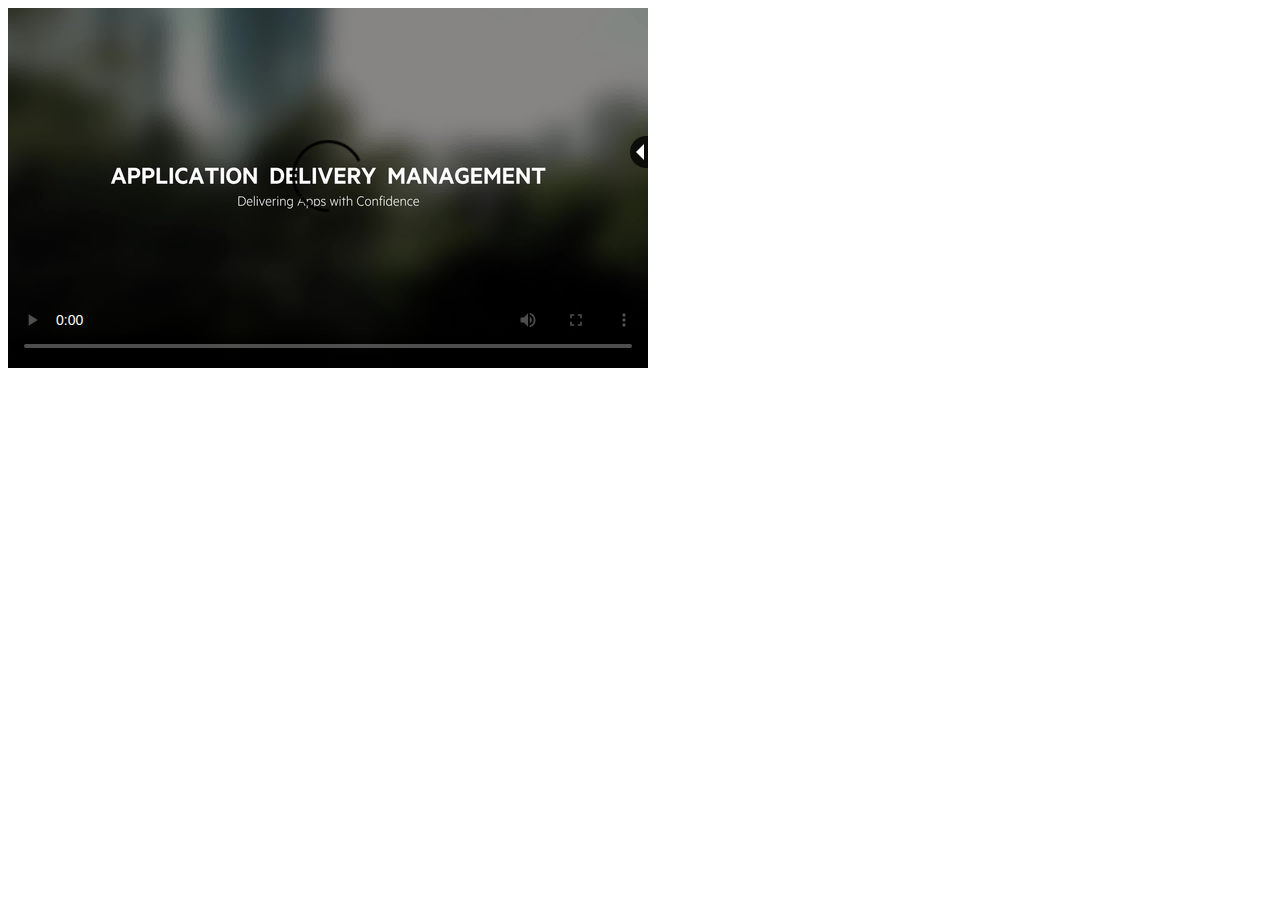
==== index.html @ 996d6791 "add filters logic" ====
<!DOCTYPE html>
<html>
<head>
    <title></title>
    <link rel="stylesheet" type="text/css" href="css/styles.css" media="screen">
    <link rel="stylesheet" type="text/css" href="css/simple-slider.css" media="screen">
    <script type="text/javascript" src="js/libs/jquery-1.11.3.min.js"></script>
    <script type="text/javascript" src="js/libs/simple-slider.min.js"></script>
    <script type="text/javascript" src="js/app.js"></script>
</head>
<body>
    <div class="videoHolder">
        <video id="vid" width="100%" height="100%" src="./media/HP.mp4" poster="./media/HP.jpeg" controls></video>
        <div class="settingsBox">
            <span class="title">Image Settings</span>
            <table class='filtersTable'>
                <tr><td>Brightness</td><td><input class='brightnessFilter' type='text' /></td></tr>
                <tr><td>Contrast</td><td><input class='contrastFilter' type='text' /></td></tr>
                <tr><td>Grayscale</td><td><input class='grayscaleFilter' type='text' /></td></tr>
                <tr><td>Saturation</td><td><input class='saturationFilter' type='text' /></td></tr>
                <tr><td>Hue-Rotate</td><td><input class='hueFilter' type='text' /></td></tr>
                <tr><td>Sepia</td><td><input class='sepiaFilter' type='text' /></td></tr>
            </table>
            <a href='#' class='filtersResetBtn'>Reset</a>
        </div>
        <div class="settingsBoxIcon" title="Image Settings">
            <div class="arrow-left"></div>
        </div>
    </div>
</body>
</html>
---- css/styles.css ----
.videoHolder{
    position: absolute;
    width: 640px;
    height: 360px;
    overflow: hidden;
    font-family: Helvetica Neue, Helvetica, Arial;
    font-size: 11px;
}
.settingsBox{
    position: absolute;
    background-color: rgba(0,0,0,0.75);
    width: 200px;
    height: 200px;
    right: -210px;
    top: 40px;
    border-top-left-radius: 12px;
    border-bottom-left-radius: 12px;
    padding-left: 10px;
    padding-top: 10px;
    -webkit-transition: right 0.3s ease;
    -moz-transition: right 0.3s ease;
    -o-transition: right 0.3s ease;
    -ms-transition: right 0.3s ease;
}
.settingsBox.open{
    right: 0;
}
.settingsBoxIcon{
    position: absolute;
    background-color: rgba(0,0,0,0.75);
    width: 18px;
    height: 32px;
    right: 0px;
    top: 128px;
    border-top-left-radius: 24px;
    border-bottom-left-radius: 24px;
    cursor: pointer;
    -webkit-transition: right 0.3s ease;
    -moz-transition: right 0.3s ease;
    -o-transition: right 0.3s ease;
    -ms-transition: right 0.3s ease;
}
.settingsBoxIcon:hover{
    box-shadow: -1px 0px 1px #fff;
}
.settingsBoxIcon.open{
    right: 210px;
}
.filtersTable {
    width: 200px;
    height: 140px;
    color: #D0D0D0;
    margin-top: 10px;
    margin-bottom: 10px;
}

.filtersTable td {
    vertical-align: middle;
}
.filtersResetBtn{
    color: #2EC7E1;
    margin-left: 156px;
    margin-top: 3px;
    text-decoration: underline;
}
.title{
    color: white;
    font-weight: bold;
    font-size: 12px;
    margin-left: 5px;
}
.arrow-left {
    width: 0;
    height: 0;
    border-top: 8px solid transparent;
    border-bottom: 8px solid transparent;
    border-right:8px solid white;
    margin-left: 6px;
    margin-top: 8px;
}
.open .arrow-left {
    border-right: 0px solid transparent;
    border-left: 8px solid white;
    margin-left: 8px;
}
---- css/simple-slider.css ----
.slider {
    width: 100px;
    margin-top: 3px;
    margin-bottom: 3px;
}

.slider > .dragger {
    background: #848484;
    background: -webkit-linear-gradient(top, #848484, #808080);
    background: -moz-linear-gradient(top, #848484, #808080);
    background: linear-gradient(top, #848484, #808080);

    -webkit-box-shadow: inset 0 2px 2px rgba(255,255,255,0.5), 0 2px 8px rgba(0,0,0,0.2);
    -moz-box-shadow: inset 0 2px 2px rgba(255,255,255,0.5), 0 2px 8px rgba(0,0,0,0.2);
    box-shadow: inset 0 2px 2px rgba(255,255,255,0.5), 0 2px 8px rgba(0,0,0,0.2);

    -webkit-border-radius: 10px;
    -moz-border-radius: 10px;
    border-radius: 10px;

    border: 1px solid #525252;
    width: 5px;
    height: 8px;
}

.slider > .dragger:hover {
    background: -webkit-linear-gradient(top, #848484, #848484);
}


.slider > .track, .slider > .highlight-track {
    background: #ccc;
    background: -webkit-linear-gradient(top, #bbb, #ddd);
    background: -moz-linear-gradient(top, #bbb, #ddd);
    background: linear-gradient(top, #bbb, #ddd);

    -webkit-box-shadow: inset 0 2px 4px rgba(0,0,0,0.1);
    -moz-box-shadow: inset 0 2px 4px rgba(0,0,0,0.1);
    box-shadow: inset 0 2px 4px rgba(0,0,0,0.1);

    -webkit-border-radius: 8px;
    -moz-border-radius: 8px;
    border-radius: 8px;

    border: 1px solid #aaa;
    height: 0px;
}

.slider > .highlight-track {
    background-color: #848484;
    background: -webkit-linear-gradient(top, #848484, #808080);
    background: -moz-linear-gradient(top, #848484, #808080);
    background: linear-gradient(top, #848484, #808080);

    border-color: #525252;
}
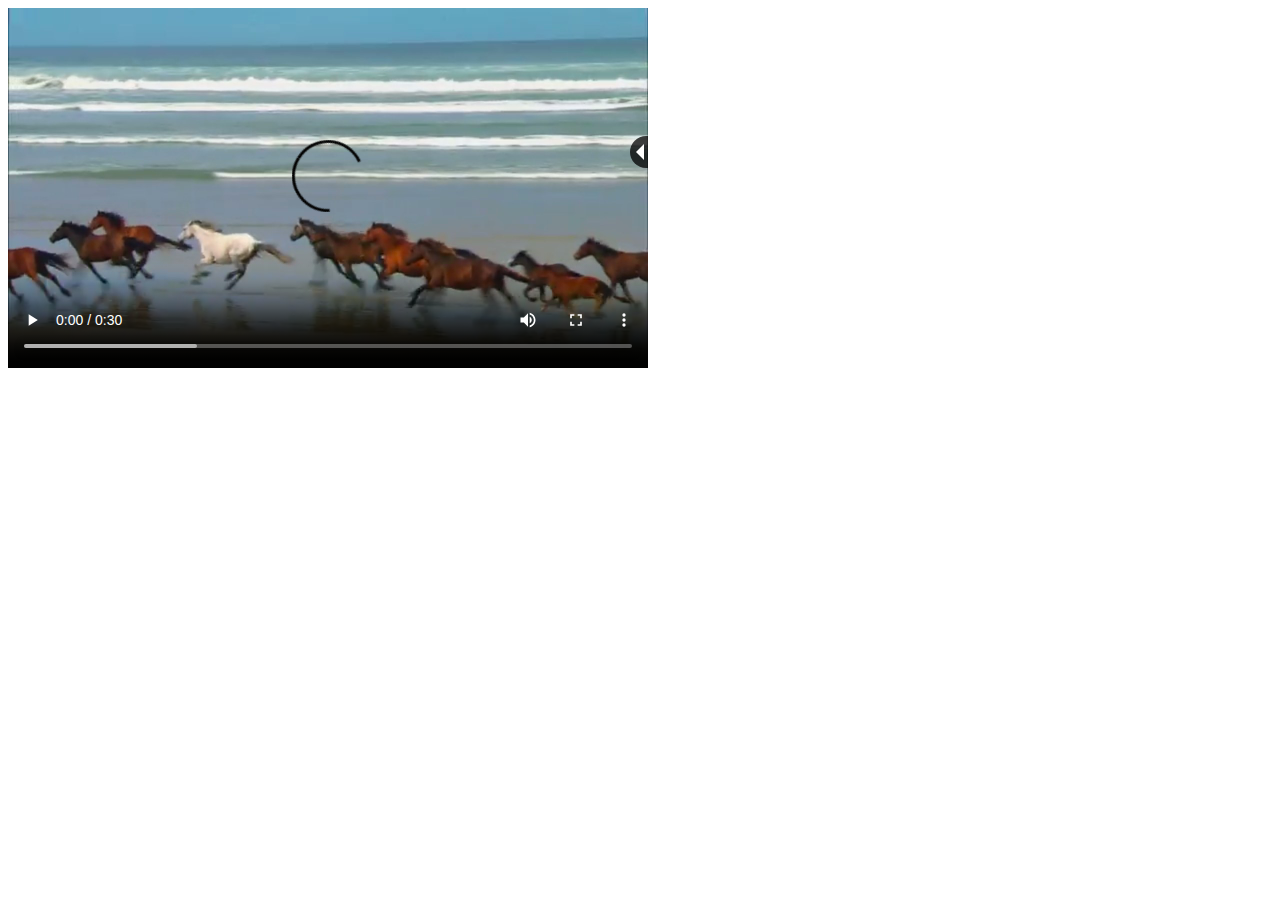
==== commit 133ced4e: "updated video files" ====
--- a/index.html
+++ b/index.html
@@ -10,7 +10,7 @@
 </head>
 <body>
     <div class="videoHolder">
-        <video id="vid" width="100%" height="100%" src="./media/HP.mp4" poster="./media/HP.jpeg" controls></video>
+        <video id="vid" width="100%" height="100%" src="./media/wildlife-small.mp4" poster="./media/poster.jpg" controls></video>
         <div class="settingsBox">
             <span class="title">Image Settings</span>
             <table class='filtersTable'>
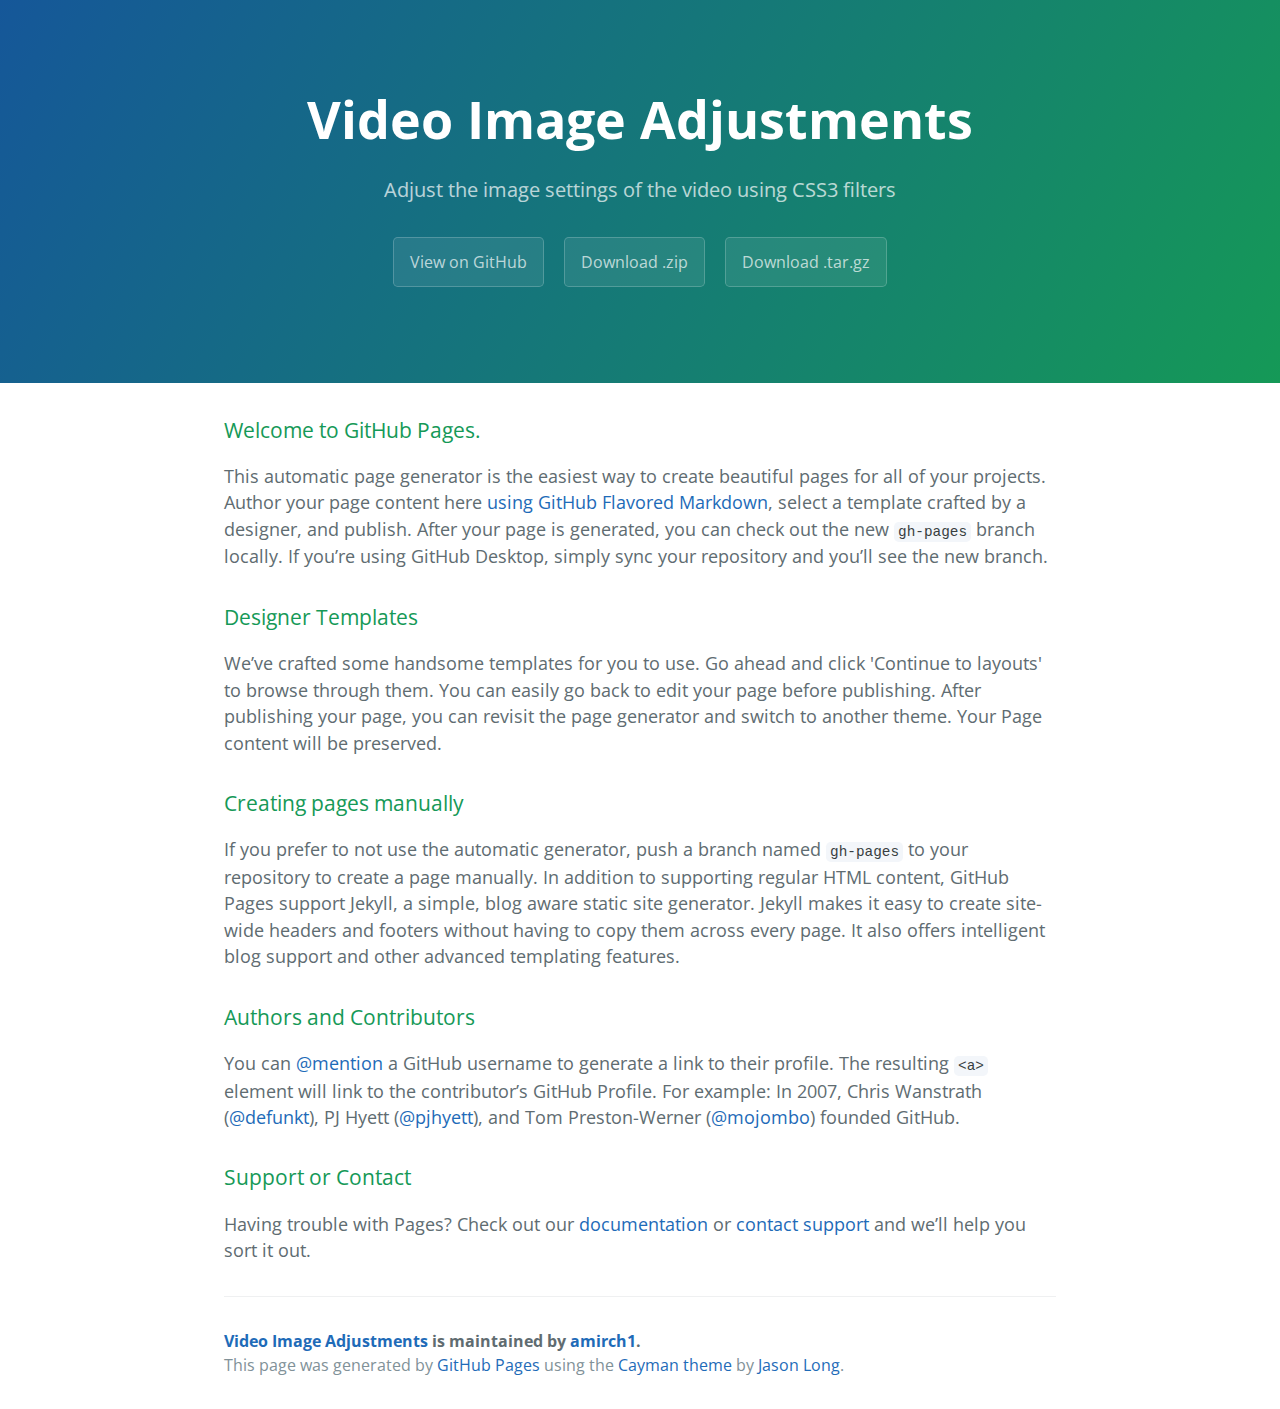
==== commit 36de5504: "Create gh-pages branch via GitHub" ====
--- a/index.html
+++ b/index.html
@@ -1,31 +1,67 @@
 <!DOCTYPE html>
-<html>
-<head>
-    <title></title>
-    <link rel="stylesheet" type="text/css" href="css/styles.css" media="screen">
-    <link rel="stylesheet" type="text/css" href="css/simple-slider.css" media="screen">
-    <script type="text/javascript" src="js/libs/jquery-1.11.3.min.js"></script>
-    <script type="text/javascript" src="js/libs/simple-slider.min.js"></script>
-    <script type="text/javascript" src="js/app.js"></script>
-</head>
-<body>
-    <div class="videoHolder">
-        <video id="vid" width="100%" height="100%" src="./media/wildlife-small.mp4" poster="./media/poster.jpg" controls></video>
-        <div class="settingsBox">
-            <span class="title">Image Settings</span>
-            <table class='filtersTable'>
-                <tr><td>Brightness</td><td><input class='brightnessFilter' type='text' /></td></tr>
-                <tr><td>Contrast</td><td><input class='contrastFilter' type='text' /></td></tr>
-                <tr><td>Grayscale</td><td><input class='grayscaleFilter' type='text' /></td></tr>
-                <tr><td>Saturation</td><td><input class='saturationFilter' type='text' /></td></tr>
-                <tr><td>Hue-Rotate</td><td><input class='hueFilter' type='text' /></td></tr>
-                <tr><td>Sepia</td><td><input class='sepiaFilter' type='text' /></td></tr>
-            </table>
-            <a href='#' class='filtersResetBtn'>Reset</a>
-        </div>
-        <div class="settingsBoxIcon" title="Image Settings">
-            <div class="arrow-left"></div>
-        </div>
-    </div>
-</body>
-</html>+<html lang="en-us">
+  <head>
+    <meta charset="UTF-8">
+    <title>Video Image Adjustments by amirch1</title>
+    <meta name="viewport" content="width=device-width, initial-scale=1">
+    <link rel="stylesheet" type="text/css" href="stylesheets/normalize.css" media="screen">
+    <link href='https://fonts.googleapis.com/css?family=Open+Sans:400,700' rel='stylesheet' type='text/css'>
+    <link rel="stylesheet" type="text/css" href="stylesheets/stylesheet.css" media="screen">
+    <link rel="stylesheet" type="text/css" href="stylesheets/github-light.css" media="screen">
+  </head>
+  <body>
+    <section class="page-header">
+      <h1 class="project-name">Video Image Adjustments</h1>
+      <h2 class="project-tagline">Adjust the image settings of the video using CSS3 filters</h2>
+      <a href="https://github.com/amirch1/VideoImageAdjustments" class="btn">View on GitHub</a>
+      <a href="https://github.com/amirch1/VideoImageAdjustments/zipball/master" class="btn">Download .zip</a>
+      <a href="https://github.com/amirch1/VideoImageAdjustments/tarball/master" class="btn">Download .tar.gz</a>
+    </section>
+
+    <section class="main-content">
+      <h3>
+<a id="welcome-to-github-pages" class="anchor" href="#welcome-to-github-pages" aria-hidden="true"><span aria-hidden="true" class="octicon octicon-link"></span></a>Welcome to GitHub Pages.</h3>
+
+<p>This automatic page generator is the easiest way to create beautiful pages for all of your projects. Author your page content here <a href="https://guides.github.com/features/mastering-markdown/">using GitHub Flavored Markdown</a>, select a template crafted by a designer, and publish. After your page is generated, you can check out the new <code>gh-pages</code> branch locally. If you’re using GitHub Desktop, simply sync your repository and you’ll see the new branch.</p>
+
+<h3>
+<a id="designer-templates" class="anchor" href="#designer-templates" aria-hidden="true"><span aria-hidden="true" class="octicon octicon-link"></span></a>Designer Templates</h3>
+
+<p>We’ve crafted some handsome templates for you to use. Go ahead and click 'Continue to layouts' to browse through them. You can easily go back to edit your page before publishing. After publishing your page, you can revisit the page generator and switch to another theme. Your Page content will be preserved.</p>
+
+<h3>
+<a id="creating-pages-manually" class="anchor" href="#creating-pages-manually" aria-hidden="true"><span aria-hidden="true" class="octicon octicon-link"></span></a>Creating pages manually</h3>
+
+<p>If you prefer to not use the automatic generator, push a branch named <code>gh-pages</code> to your repository to create a page manually. In addition to supporting regular HTML content, GitHub Pages support Jekyll, a simple, blog aware static site generator. Jekyll makes it easy to create site-wide headers and footers without having to copy them across every page. It also offers intelligent blog support and other advanced templating features.</p>
+
+<h3>
+<a id="authors-and-contributors" class="anchor" href="#authors-and-contributors" aria-hidden="true"><span aria-hidden="true" class="octicon octicon-link"></span></a>Authors and Contributors</h3>
+
+<p>You can <a href="https://github.com/blog/821" class="user-mention">@mention</a> a GitHub username to generate a link to their profile. The resulting <code>&lt;a&gt;</code> element will link to the contributor’s GitHub Profile. For example: In 2007, Chris Wanstrath (<a href="https://github.com/defunkt" class="user-mention">@defunkt</a>), PJ Hyett (<a href="https://github.com/pjhyett" class="user-mention">@pjhyett</a>), and Tom Preston-Werner (<a href="https://github.com/mojombo" class="user-mention">@mojombo</a>) founded GitHub.</p>
+
+<h3>
+<a id="support-or-contact" class="anchor" href="#support-or-contact" aria-hidden="true"><span aria-hidden="true" class="octicon octicon-link"></span></a>Support or Contact</h3>
+
+<p>Having trouble with Pages? Check out our <a href="https://help.github.com/pages">documentation</a> or <a href="https://github.com/contact">contact support</a> and we’ll help you sort it out.</p>
+
+      <footer class="site-footer">
+        <span class="site-footer-owner"><a href="https://github.com/amirch1/VideoImageAdjustments">Video Image Adjustments</a> is maintained by <a href="https://github.com/amirch1">amirch1</a>.</span>
+
+        <span class="site-footer-credits">This page was generated by <a href="https://pages.github.com">GitHub Pages</a> using the <a href="https://github.com/jasonlong/cayman-theme">Cayman theme</a> by <a href="https://twitter.com/jasonlong">Jason Long</a>.</span>
+      </footer>
+
+    </section>
+
+            <script type="text/javascript">
+            var gaJsHost = (("https:" == document.location.protocol) ? "https://ssl." : "http://www.");
+            document.write(unescape("%3Cscript src='" + gaJsHost + "google-analytics.com/ga.js' type='text/javascript'%3E%3C/script%3E"));
+          </script>
+          <script type="text/javascript">
+            try {
+              var pageTracker = _gat._getTracker("UA-72230828-1");
+            pageTracker._trackPageview();
+            } catch(err) {}
+          </script>
+
+  </body>
+</html>
--- a/stylesheets/stylesheet.css
+++ b/stylesheets/stylesheet.css
@@ -0,0 +1,245 @@
+* {
+  box-sizing: border-box; }
+
+body {
+  padding: 0;
+  margin: 0;
+  font-family: "Open Sans", "Helvetica Neue", Helvetica, Arial, sans-serif;
+  font-size: 16px;
+  line-height: 1.5;
+  color: #606c71; }
+
+a {
+  color: #1e6bb8;
+  text-decoration: none; }
+  a:hover {
+    text-decoration: underline; }
+
+.btn {
+  display: inline-block;
+  margin-bottom: 1rem;
+  color: rgba(255, 255, 255, 0.7);
+  background-color: rgba(255, 255, 255, 0.08);
+  border-color: rgba(255, 255, 255, 0.2);
+  border-style: solid;
+  border-width: 1px;
+  border-radius: 0.3rem;
+  transition: color 0.2s, background-color 0.2s, border-color 0.2s; }
+  .btn + .btn {
+    margin-left: 1rem; }
+
+.btn:hover {
+  color: rgba(255, 255, 255, 0.8);
+  text-decoration: none;
+  background-color: rgba(255, 255, 255, 0.2);
+  border-color: rgba(255, 255, 255, 0.3); }
+
+@media screen and (min-width: 64em) {
+  .btn {
+    padding: 0.75rem 1rem; } }
+
+@media screen and (min-width: 42em) and (max-width: 64em) {
+  .btn {
+    padding: 0.6rem 0.9rem;
+    font-size: 0.9rem; } }
+
+@media screen and (max-width: 42em) {
+  .btn {
+    display: block;
+    width: 100%;
+    padding: 0.75rem;
+    font-size: 0.9rem; }
+    .btn + .btn {
+      margin-top: 1rem;
+      margin-left: 0; } }
+
+.page-header {
+  color: #fff;
+  text-align: center;
+  background-color: #159957;
+  background-image: linear-gradient(120deg, #155799, #159957); }
+
+@media screen and (min-width: 64em) {
+  .page-header {
+    padding: 5rem 6rem; } }
+
+@media screen and (min-width: 42em) and (max-width: 64em) {
+  .page-header {
+    padding: 3rem 4rem; } }
+
+@media screen and (max-width: 42em) {
+  .page-header {
+    padding: 2rem 1rem; } }
+
+.project-name {
+  margin-top: 0;
+  margin-bottom: 0.1rem; }
+
+@media screen and (min-width: 64em) {
+  .project-name {
+    font-size: 3.25rem; } }
+
+@media screen and (min-width: 42em) and (max-width: 64em) {
+  .project-name {
+    font-size: 2.25rem; } }
+
+@media screen and (max-width: 42em) {
+  .project-name {
+    font-size: 1.75rem; } }
+
+.project-tagline {
+  margin-bottom: 2rem;
+  font-weight: normal;
+  opacity: 0.7; }
+
+@media screen and (min-width: 64em) {
+  .project-tagline {
+    font-size: 1.25rem; } }
+
+@media screen and (min-width: 42em) and (max-width: 64em) {
+  .project-tagline {
+    font-size: 1.15rem; } }
+
+@media screen and (max-width: 42em) {
+  .project-tagline {
+    font-size: 1rem; } }
+
+.main-content :first-child {
+  margin-top: 0; }
+.main-content img {
+  max-width: 100%; }
+.main-content h1, .main-content h2, .main-content h3, .main-content h4, .main-content h5, .main-content h6 {
+  margin-top: 2rem;
+  margin-bottom: 1rem;
+  font-weight: normal;
+  color: #159957; }
+.main-content p {
+  margin-bottom: 1em; }
+.main-content code {
+  padding: 2px 4px;
+  font-family: Consolas, "Liberation Mono", Menlo, Courier, monospace;
+  font-size: 0.9rem;
+  color: #383e41;
+  background-color: #f3f6fa;
+  border-radius: 0.3rem; }
+.main-content pre {
+  padding: 0.8rem;
+  margin-top: 0;
+  margin-bottom: 1rem;
+  font: 1rem Consolas, "Liberation Mono", Menlo, Courier, monospace;
+  color: #567482;
+  word-wrap: normal;
+  background-color: #f3f6fa;
+  border: solid 1px #dce6f0;
+  border-radius: 0.3rem; }
+  .main-content pre > code {
+    padding: 0;
+    margin: 0;
+    font-size: 0.9rem;
+    color: #567482;
+    word-break: normal;
+    white-space: pre;
+    background: transparent;
+    border: 0; }
+.main-content .highlight {
+  margin-bottom: 1rem; }
+  .main-content .highlight pre {
+    margin-bottom: 0;
+    word-break: normal; }
+.main-content .highlight pre, .main-content pre {
+  padding: 0.8rem;
+  overflow: auto;
+  font-size: 0.9rem;
+  line-height: 1.45;
+  border-radius: 0.3rem; }
+.main-content pre code, .main-content pre tt {
+  display: inline;
+  max-width: initial;
+  padding: 0;
+  margin: 0;
+  overflow: initial;
+  line-height: inherit;
+  word-wrap: normal;
+  background-color: transparent;
+  border: 0; }
+  .main-content pre code:before, .main-content pre code:after, .main-content pre tt:before, .main-content pre tt:after {
+    content: normal; }
+.main-content ul, .main-content ol {
+  margin-top: 0; }
+.main-content blockquote {
+  padding: 0 1rem;
+  margin-left: 0;
+  color: #819198;
+  border-left: 0.3rem solid #dce6f0; }
+  .main-content blockquote > :first-child {
+    margin-top: 0; }
+  .main-content blockquote > :last-child {
+    margin-bottom: 0; }
+.main-content table {
+  display: block;
+  width: 100%;
+  overflow: auto;
+  word-break: normal;
+  word-break: keep-all; }
+  .main-content table th {
+    font-weight: bold; }
+  .main-content table th, .main-content table td {
+    padding: 0.5rem 1rem;
+    border: 1px solid #e9ebec; }
+.main-content dl {
+  padding: 0; }
+  .main-content dl dt {
+    padding: 0;
+    margin-top: 1rem;
+    font-size: 1rem;
+    font-weight: bold; }
+  .main-content dl dd {
+    padding: 0;
+    margin-bottom: 1rem; }
+.main-content hr {
+  height: 2px;
+  padding: 0;
+  margin: 1rem 0;
+  background-color: #eff0f1;
+  border: 0; }
+
+@media screen and (min-width: 64em) {
+  .main-content {
+    max-width: 64rem;
+    padding: 2rem 6rem;
+    margin: 0 auto;
+    font-size: 1.1rem; } }
+
+@media screen and (min-width: 42em) and (max-width: 64em) {
+  .main-content {
+    padding: 2rem 4rem;
+    font-size: 1.1rem; } }
+
+@media screen and (max-width: 42em) {
+  .main-content {
+    padding: 2rem 1rem;
+    font-size: 1rem; } }
+
+.site-footer {
+  padding-top: 2rem;
+  margin-top: 2rem;
+  border-top: solid 1px #eff0f1; }
+
+.site-footer-owner {
+  display: block;
+  font-weight: bold; }
+
+.site-footer-credits {
+  color: #819198; }
+
+@media screen and (min-width: 64em) {
+  .site-footer {
+    font-size: 1rem; } }
+
+@media screen and (min-width: 42em) and (max-width: 64em) {
+  .site-footer {
+    font-size: 1rem; } }
+
+@media screen and (max-width: 42em) {
+  .site-footer {
+    font-size: 0.9rem; } }
--- a/stylesheets/github-light.css
+++ b/stylesheets/github-light.css
@@ -0,0 +1,116 @@
+/*
+   Copyright 2014 GitHub Inc.
+
+   Licensed under the Apache License, Version 2.0 (the "License");
+   you may not use this file except in compliance with the License.
+   You may obtain a copy of the License at
+
+       http://www.apache.org/licenses/LICENSE-2.0
+
+   Unless required by applicable law or agreed to in writing, software
+   distributed under the License is distributed on an "AS IS" BASIS,
+   WITHOUT WARRANTIES OR CONDITIONS OF ANY KIND, either express or implied.
+   See the License for the specific language governing permissions and
+   limitations under the License.
+
+*/
+
+.pl-c /* comment */ {
+  color: #969896;
+}
+
+.pl-c1      /* constant, markup.raw, meta.diff.header, meta.module-reference, meta.property-name, support, support.constant, support.variable, variable.other.constant */,
+.pl-s .pl-v /* string variable */ {
+  color: #0086b3;
+}
+
+.pl-e  /* entity */,
+.pl-en /* entity.name */ {
+  color: #795da3;
+}
+
+.pl-s .pl-s1 /* string source */,
+.pl-smi      /* storage.modifier.import, storage.modifier.package, storage.type.java, variable.other, variable.parameter.function */ {
+  color: #333;
+}
+
+.pl-ent /* entity.name.tag */ {
+  color: #63a35c;
+}
+
+.pl-k /* keyword, storage, storage.type */ {
+  color: #a71d5d;
+}
+
+.pl-pds              /* punctuation.definition.string, string.regexp.character-class */,
+.pl-s                /* string */,
+.pl-s .pl-pse .pl-s1 /* string punctuation.section.embedded source */,
+.pl-sr               /* string.regexp */,
+.pl-sr .pl-cce       /* string.regexp constant.character.escape */,
+.pl-sr .pl-sra       /* string.regexp string.regexp.arbitrary-repitition */,
+.pl-sr .pl-sre       /* string.regexp source.ruby.embedded */ {
+  color: #183691;
+}
+
+.pl-v /* variable */ {
+  color: #ed6a43;
+}
+
+.pl-id /* invalid.deprecated */ {
+  color: #b52a1d;
+}
+
+.pl-ii /* invalid.illegal */ {
+  background-color: #b52a1d;
+  color: #f8f8f8;
+}
+
+.pl-sr .pl-cce /* string.regexp constant.character.escape */ {
+  color: #63a35c;
+  font-weight: bold;
+}
+
+.pl-ml /* markup.list */ {
+  color: #693a17;
+}
+
+.pl-mh        /* markup.heading */,
+.pl-mh .pl-en /* markup.heading entity.name */,
+.pl-ms        /* meta.separator */ {
+  color: #1d3e81;
+  font-weight: bold;
+}
+
+.pl-mq /* markup.quote */ {
+  color: #008080;
+}
+
+.pl-mi /* markup.italic */ {
+  color: #333;
+  font-style: italic;
+}
+
+.pl-mb /* markup.bold */ {
+  color: #333;
+  font-weight: bold;
+}
+
+.pl-md /* markup.deleted, meta.diff.header.from-file */ {
+  background-color: #ffecec;
+  color: #bd2c00;
+}
+
+.pl-mi1 /* markup.inserted, meta.diff.header.to-file */ {
+  background-color: #eaffea;
+  color: #55a532;
+}
+
+.pl-mdr /* meta.diff.range */ {
+  color: #795da3;
+  font-weight: bold;
+}
+
+.pl-mo /* meta.output */ {
+  color: #1d3e81;
+}
+
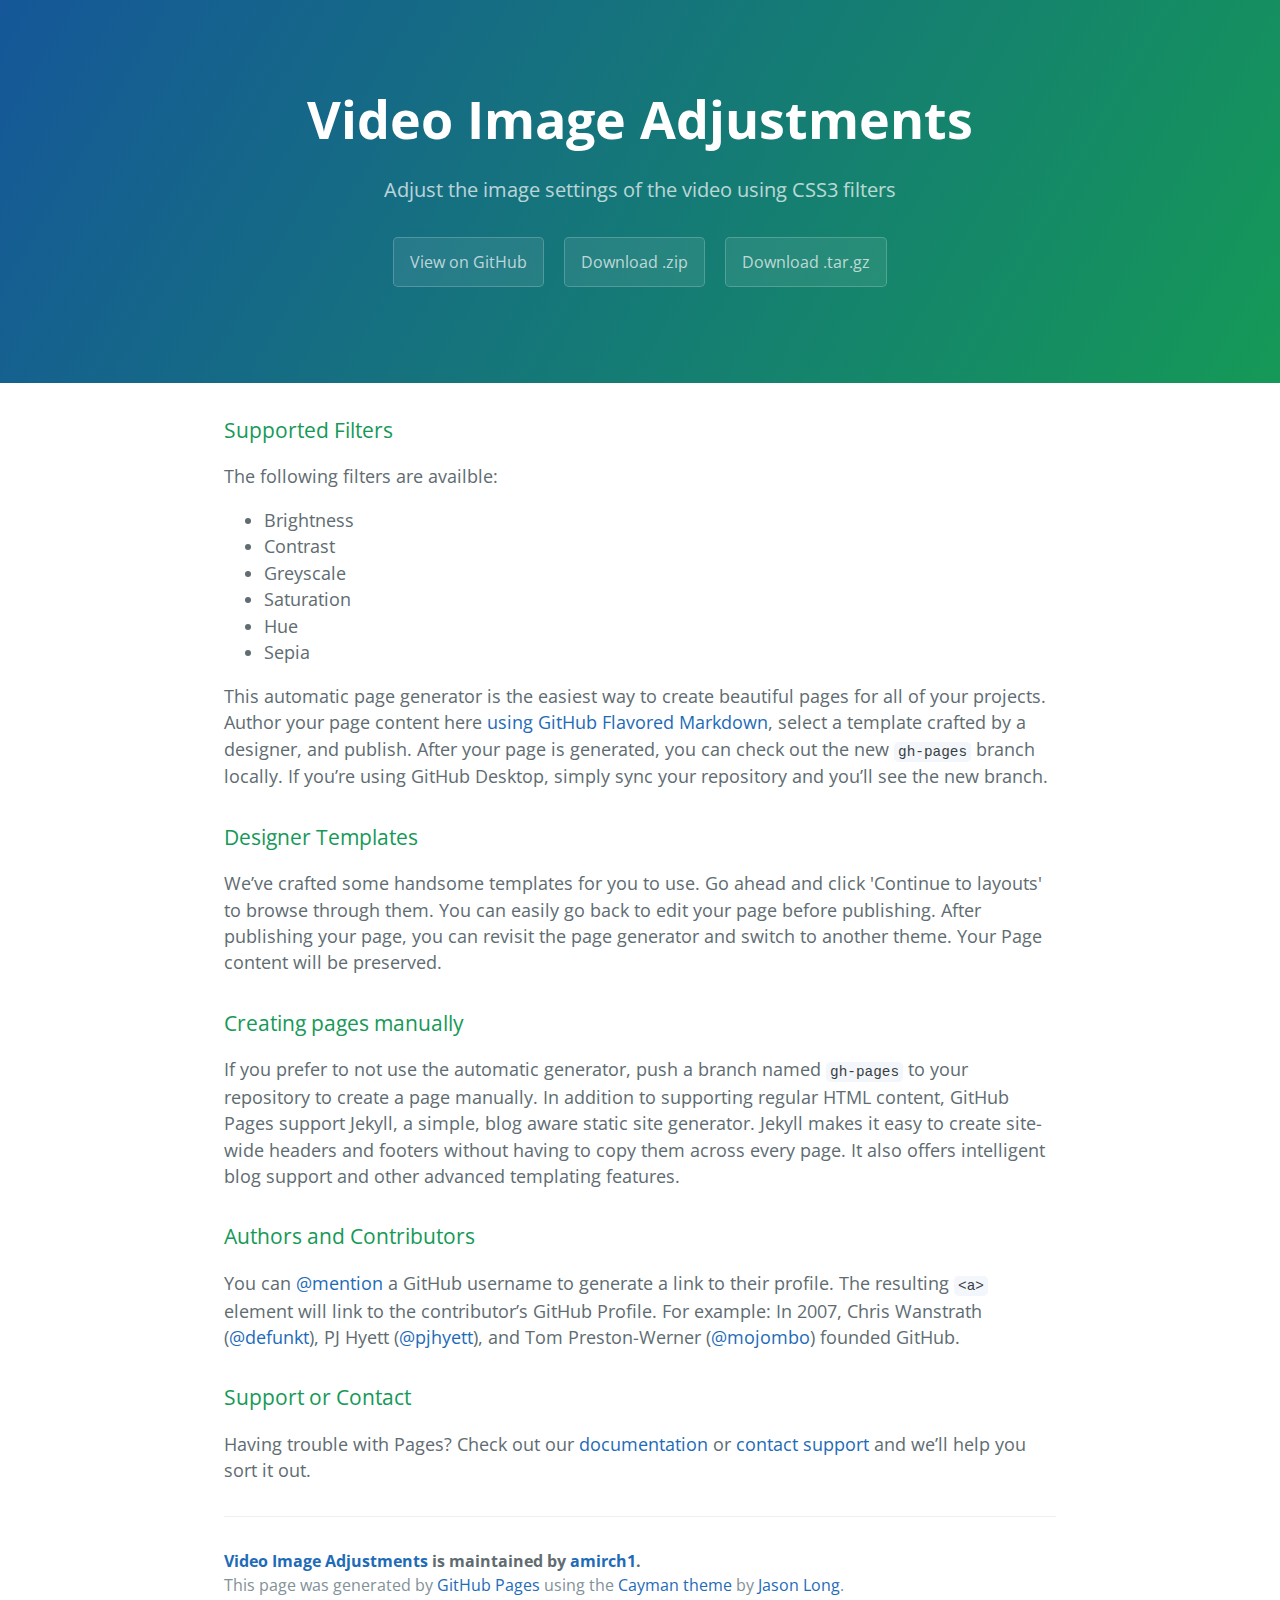
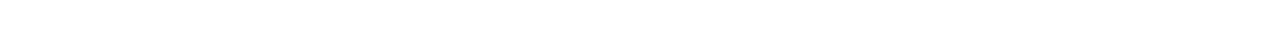
==== commit 59204b58: "Update index.html" ====
--- a/index.html
+++ b/index.html
@@ -19,8 +19,17 @@
     </section>
 
     <section class="main-content">
-      <h3>
-<a id="welcome-to-github-pages" class="anchor" href="#welcome-to-github-pages" aria-hidden="true"><span aria-hidden="true" class="octicon octicon-link"></span></a>Welcome to GitHub Pages.</h3>
+      <h3>Supported Filters</h3>
+      <p>The following filters are availble:</p>
+      <ul>
+        <li>Brightness</li>
+        <li>Contrast</li>
+        <li>Greyscale</li>
+        <li>Saturation</li>
+        <li>Hue</li>
+        <li>Sepia</li>
+      </ul>
+
 
 <p>This automatic page generator is the easiest way to create beautiful pages for all of your projects. Author your page content here <a href="https://guides.github.com/features/mastering-markdown/">using GitHub Flavored Markdown</a>, select a template crafted by a designer, and publish. After your page is generated, you can check out the new <code>gh-pages</code> branch locally. If you’re using GitHub Desktop, simply sync your repository and you’ll see the new branch.</p>
 
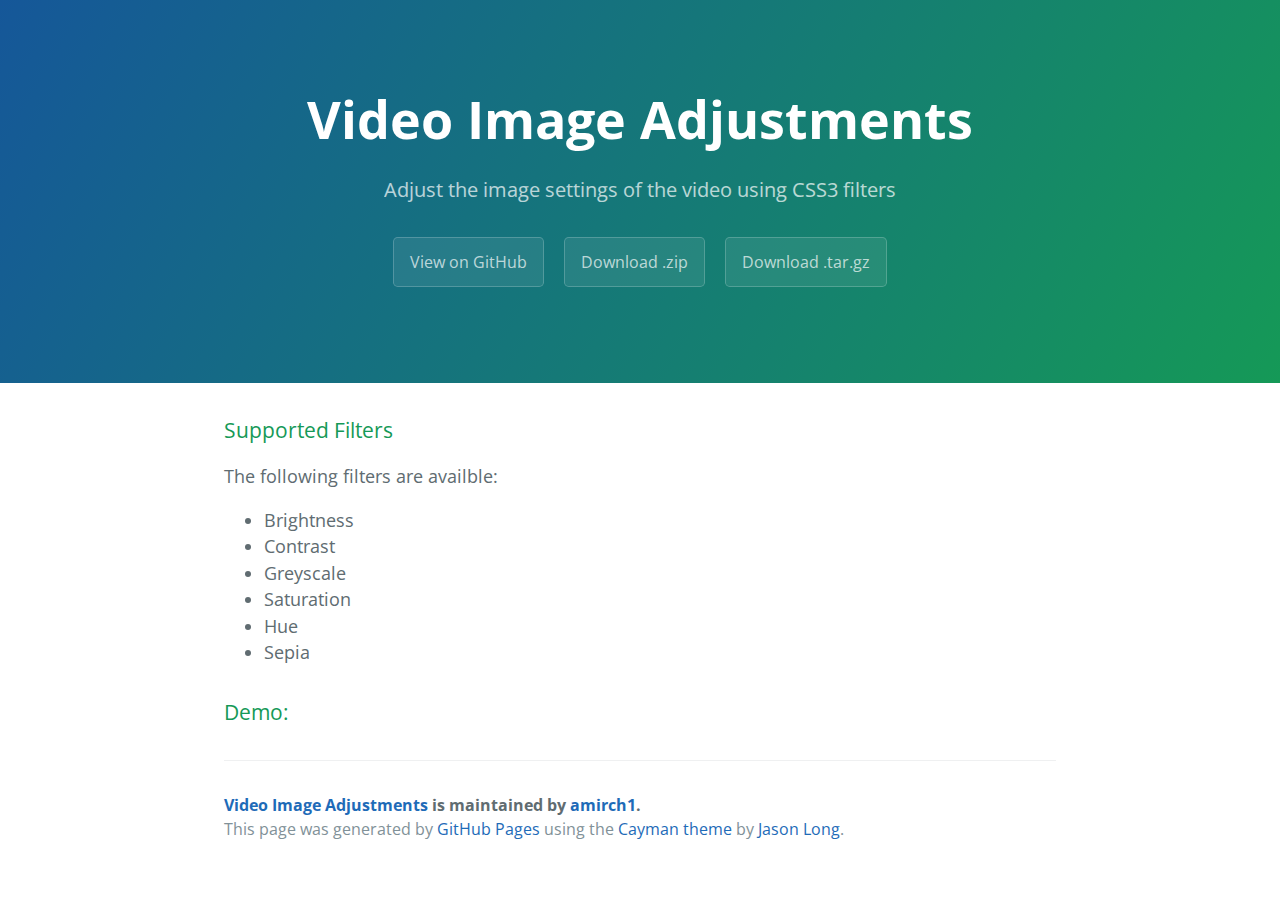
==== commit 91357c8b: "Update index.html" ====
--- a/index.html
+++ b/index.html
@@ -30,28 +30,7 @@
         <li>Sepia</li>
       </ul>
 
-
-<p>This automatic page generator is the easiest way to create beautiful pages for all of your projects. Author your page content here <a href="https://guides.github.com/features/mastering-markdown/">using GitHub Flavored Markdown</a>, select a template crafted by a designer, and publish. After your page is generated, you can check out the new <code>gh-pages</code> branch locally. If you’re using GitHub Desktop, simply sync your repository and you’ll see the new branch.</p>
-
-<h3>
-<a id="designer-templates" class="anchor" href="#designer-templates" aria-hidden="true"><span aria-hidden="true" class="octicon octicon-link"></span></a>Designer Templates</h3>
-
-<p>We’ve crafted some handsome templates for you to use. Go ahead and click 'Continue to layouts' to browse through them. You can easily go back to edit your page before publishing. After publishing your page, you can revisit the page generator and switch to another theme. Your Page content will be preserved.</p>
-
-<h3>
-<a id="creating-pages-manually" class="anchor" href="#creating-pages-manually" aria-hidden="true"><span aria-hidden="true" class="octicon octicon-link"></span></a>Creating pages manually</h3>
-
-<p>If you prefer to not use the automatic generator, push a branch named <code>gh-pages</code> to your repository to create a page manually. In addition to supporting regular HTML content, GitHub Pages support Jekyll, a simple, blog aware static site generator. Jekyll makes it easy to create site-wide headers and footers without having to copy them across every page. It also offers intelligent blog support and other advanced templating features.</p>
-
-<h3>
-<a id="authors-and-contributors" class="anchor" href="#authors-and-contributors" aria-hidden="true"><span aria-hidden="true" class="octicon octicon-link"></span></a>Authors and Contributors</h3>
-
-<p>You can <a href="https://github.com/blog/821" class="user-mention">@mention</a> a GitHub username to generate a link to their profile. The resulting <code>&lt;a&gt;</code> element will link to the contributor’s GitHub Profile. For example: In 2007, Chris Wanstrath (<a href="https://github.com/defunkt" class="user-mention">@defunkt</a>), PJ Hyett (<a href="https://github.com/pjhyett" class="user-mention">@pjhyett</a>), and Tom Preston-Werner (<a href="https://github.com/mojombo" class="user-mention">@mojombo</a>) founded GitHub.</p>
-
-<h3>
-<a id="support-or-contact" class="anchor" href="#support-or-contact" aria-hidden="true"><span aria-hidden="true" class="octicon octicon-link"></span></a>Support or Contact</h3>
-
-<p>Having trouble with Pages? Check out our <a href="https://help.github.com/pages">documentation</a> or <a href="https://github.com/contact">contact support</a> and we’ll help you sort it out.</p>
+<h3>Demo:</h3>
 
       <footer class="site-footer">
         <span class="site-footer-owner"><a href="https://github.com/amirch1/VideoImageAdjustments">Video Image Adjustments</a> is maintained by <a href="https://github.com/amirch1">amirch1</a>.</span>
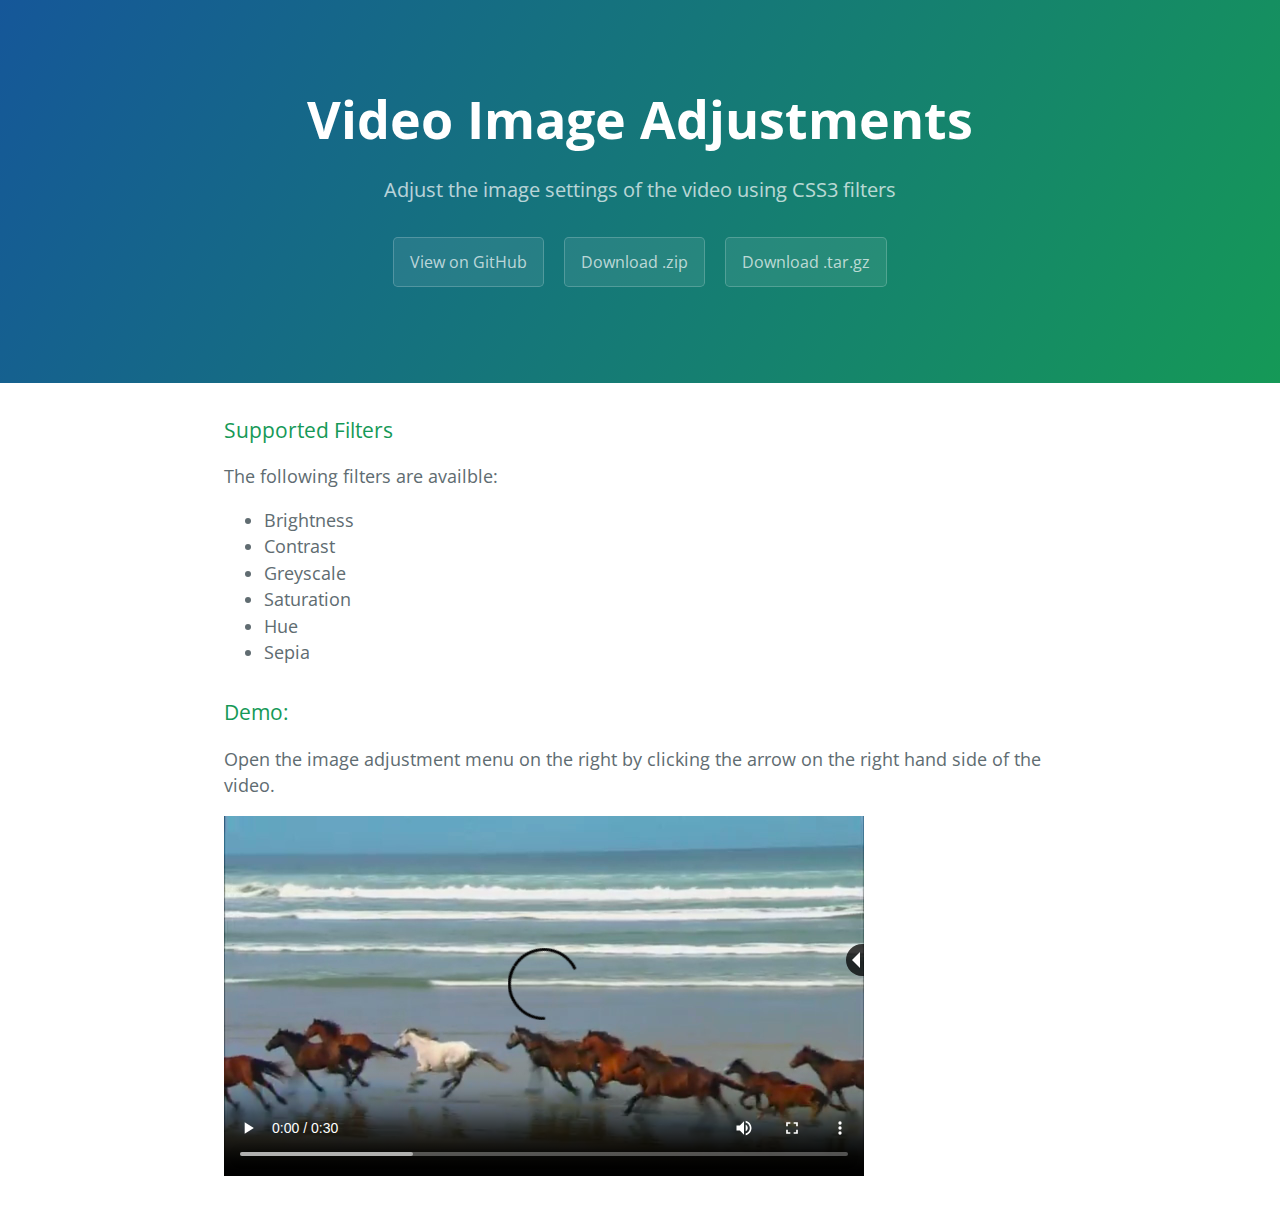
==== commit 18467700: "add project files" ====
--- a/index.html
+++ b/index.html
@@ -31,7 +31,8 @@
       </ul>
 
 <h3>Demo:</h3>
-
+        <p>Open the image adjustment menu on the right by clicking the arrow on the right hand side of the video.</p>
+        <iframe src="video.html" width="640" height="360" frameBorder="0" style="overflow: hidden"/>
       <footer class="site-footer">
         <span class="site-footer-owner"><a href="https://github.com/amirch1/VideoImageAdjustments">Video Image Adjustments</a> is maintained by <a href="https://github.com/amirch1">amirch1</a>.</span>
 
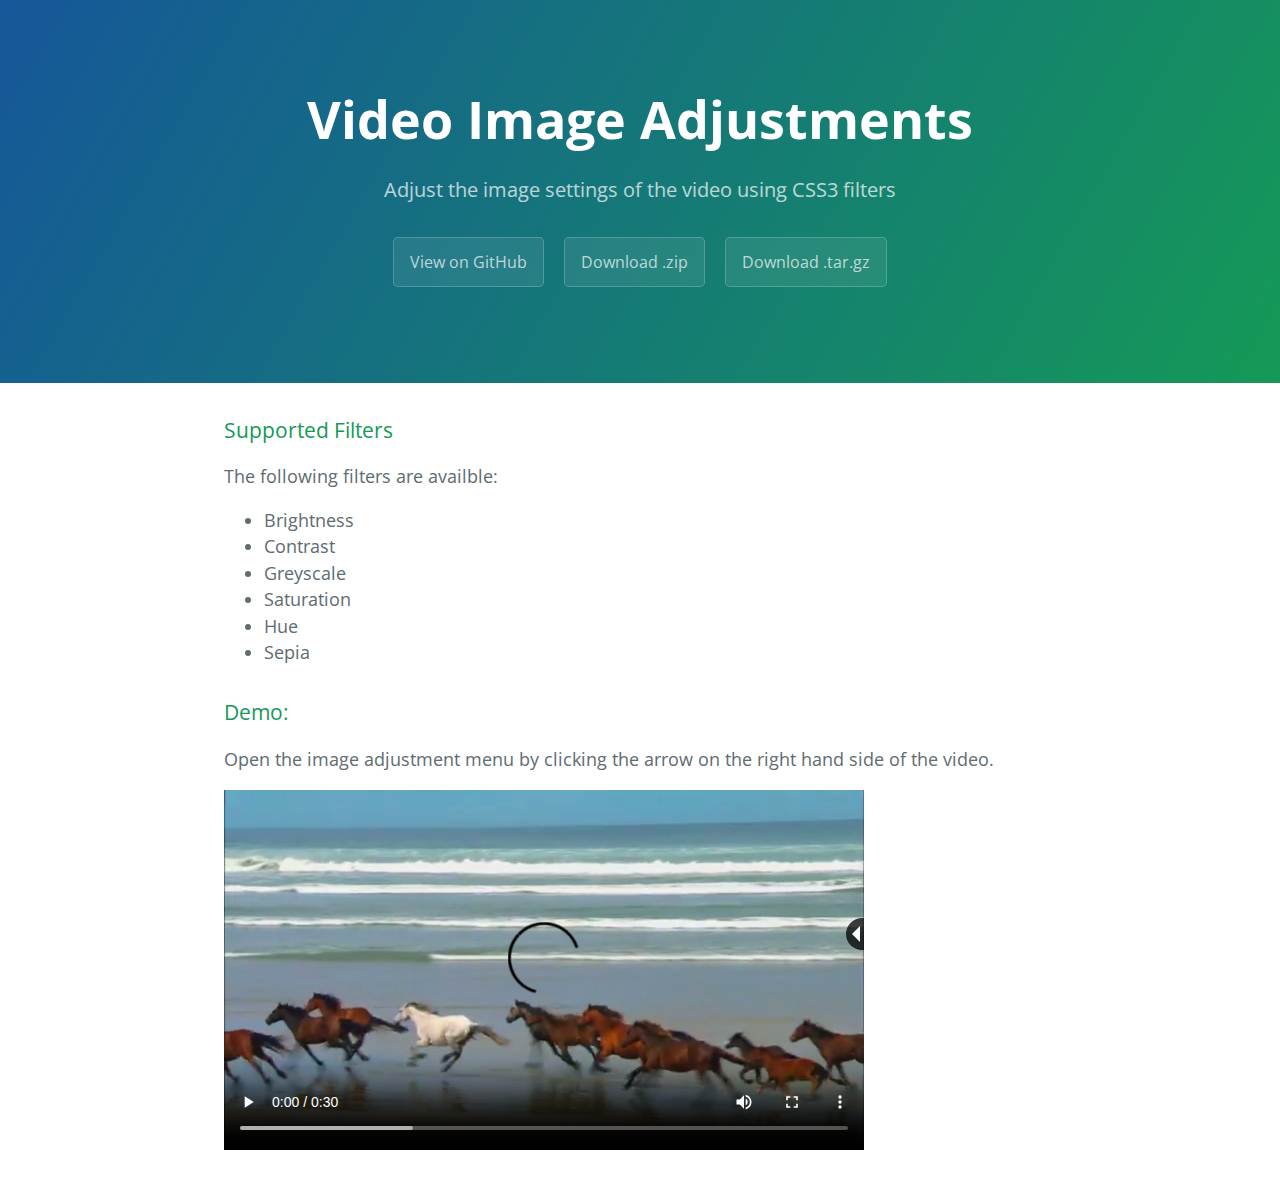
==== commit 3fd5941e: "updated text" ====
--- a/index.html
+++ b/index.html
@@ -31,7 +31,7 @@
       </ul>
 
 <h3>Demo:</h3>
-        <p>Open the image adjustment menu on the right by clicking the arrow on the right hand side of the video.</p>
+        <p>Open the image adjustment menu by clicking the arrow on the right hand side of the video.</p>
         <iframe src="video.html" width="640" height="360" frameBorder="0" style="overflow: hidden"/>
       <footer class="site-footer">
         <span class="site-footer-owner"><a href="https://github.com/amirch1/VideoImageAdjustments">Video Image Adjustments</a> is maintained by <a href="https://github.com/amirch1">amirch1</a>.</span>
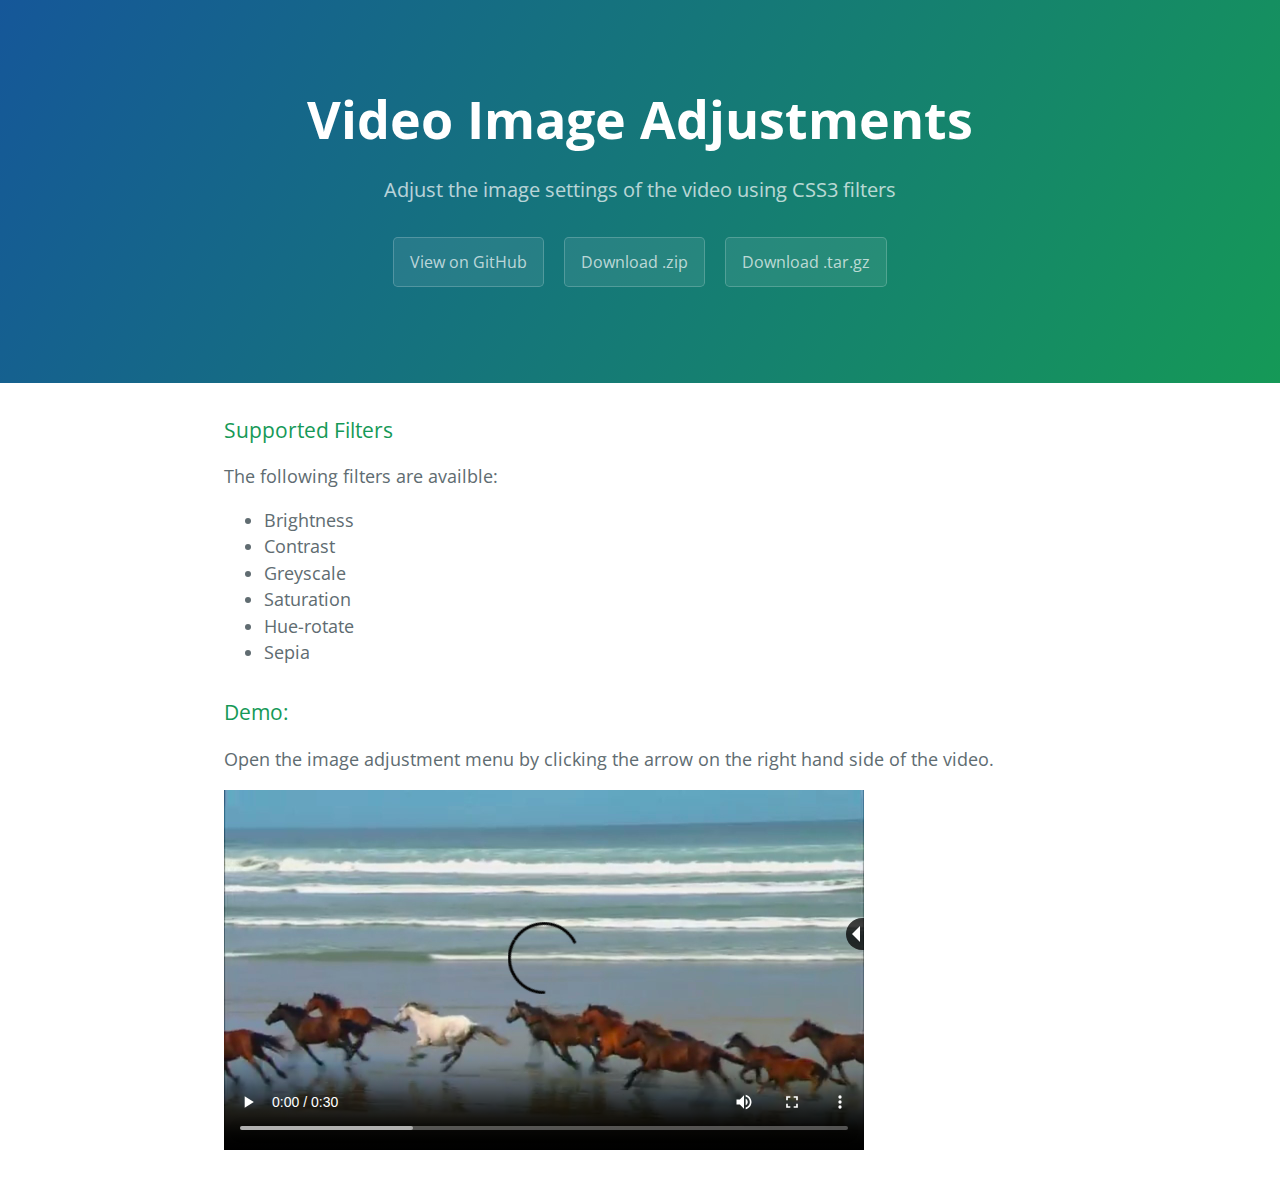
==== commit fbed7a2e: "Update index.html" ====
--- a/index.html
+++ b/index.html
@@ -26,7 +26,7 @@
         <li>Contrast</li>
         <li>Greyscale</li>
         <li>Saturation</li>
-        <li>Hue</li>
+        <li>Hue-rotate</li>
         <li>Sepia</li>
       </ul>
 
